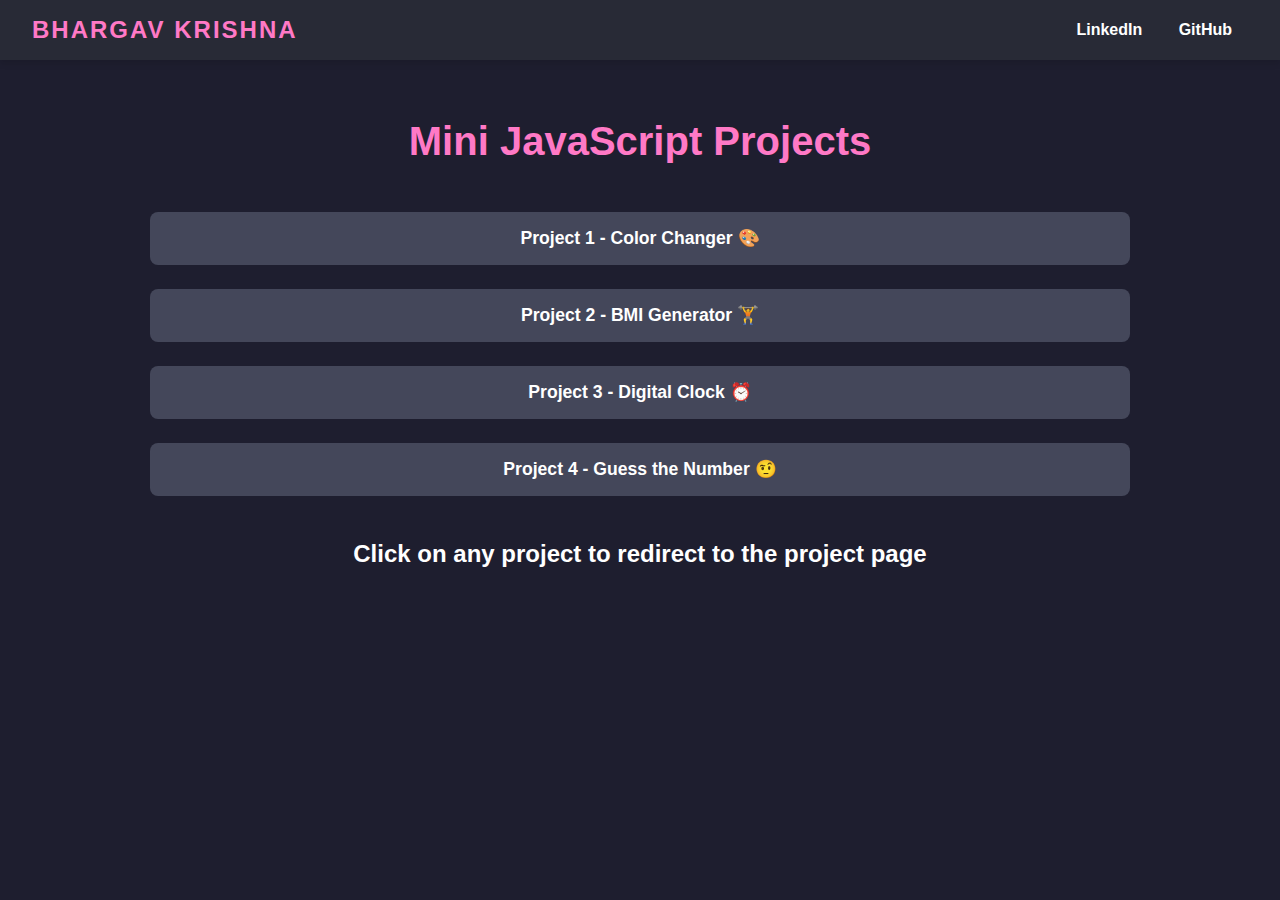
==== index.html @ c084b4f0 "Js mini projects" ====
<!DOCTYPE html>
<html lang="en">
<head>
    <title>Home</title>
    <meta charset="UTF-8" />
    <meta name="viewport" content="width=device-width, initial-scale=1.0" />
    <style>
        body {
            background-color: #1e1e2f;
            color: #ffffff;
            font-family: 'Arial', sans-serif;
            margin: 0;
            padding: 0;
        }

        nav {
            background-color: #282a36;
            padding: 1rem 2rem;
            display: flex;
            justify-content: space-between;
            align-items: center;
            box-shadow: 0 4px 6px rgba(0, 0, 0, 0.1);
            position: sticky;
            top: 0;
            z-index: 1000;
        }

        nav .logo {
            font-size: 1.5rem;
            font-weight: bold;
            color: #ff79c6;
            text-transform: uppercase;
            letter-spacing: 2px;
        }

        nav a {
            color: #ffffff;
            text-decoration: none;
            margin: 0 1rem;
            font-weight: bold;
            transition: color 0.3s;
        }

        nav a:hover {
            color: #ff79c6;
        }

        main {
            padding: 2rem;
            text-align: center;
        }

        h1 {
            font-size: 2.5rem;
            color: #ff79c6;
            margin-bottom: 2rem;
        }

        .projects {
            display: flex;
    flex-direction: column; 
    gap: 1.5rem; 
    padding: 1rem;
    align-items: center; 
        }

        .project-link {
            display: block;
    padding: 1rem;
    background-color: #44475a;
    color: #ffffff;
    text-decoration: none;
    border-radius: 8px;
    font-size: 1.1rem;
    font-weight: bold;
    transition: transform 0.3s, background-color 0.3s;
    width: 80%; 
    text-align: center;
        }

        .project-link:hover {
            background-color: #6272a4;
            transform: scale(1.05);
        }
    </style>
</head>
<body>
    <nav>
        <div class="logo">Bhargav Krishna</div>
        <div>
            <a href="https://www.linkedin.com/in/tzbhargav/" aria-current="page">LinkedIn</a>
            <a target="_blank" href="https://www.github.com/tzbhargav">GitHub</a>
        </div>
    </nav>
    <main>
        <h1>Mini JavaScript Projects</h1>
        <div class="projects">
            <a class="project-link" href="./Color Switcher/index.html">
                Project 1 - Color Changer 🎨
            </a>
            <a class="project-link" href="./BMI Calculator/index.html">
                Project 2 - BMI Generator 🏋️ 
            </a>
            <a class="project-link" href="./Digital Clock/index.html">
                Project 3 - Digital Clock ⏰
            </a>
            <a class="project-link" href="./Guess the number/index.html">
                Project 4 - Guess the Number 🤨
            </a>
            <h2>Click on any project to redirect to the project page</h2>
        </div>
    </main>
</body>
</html>
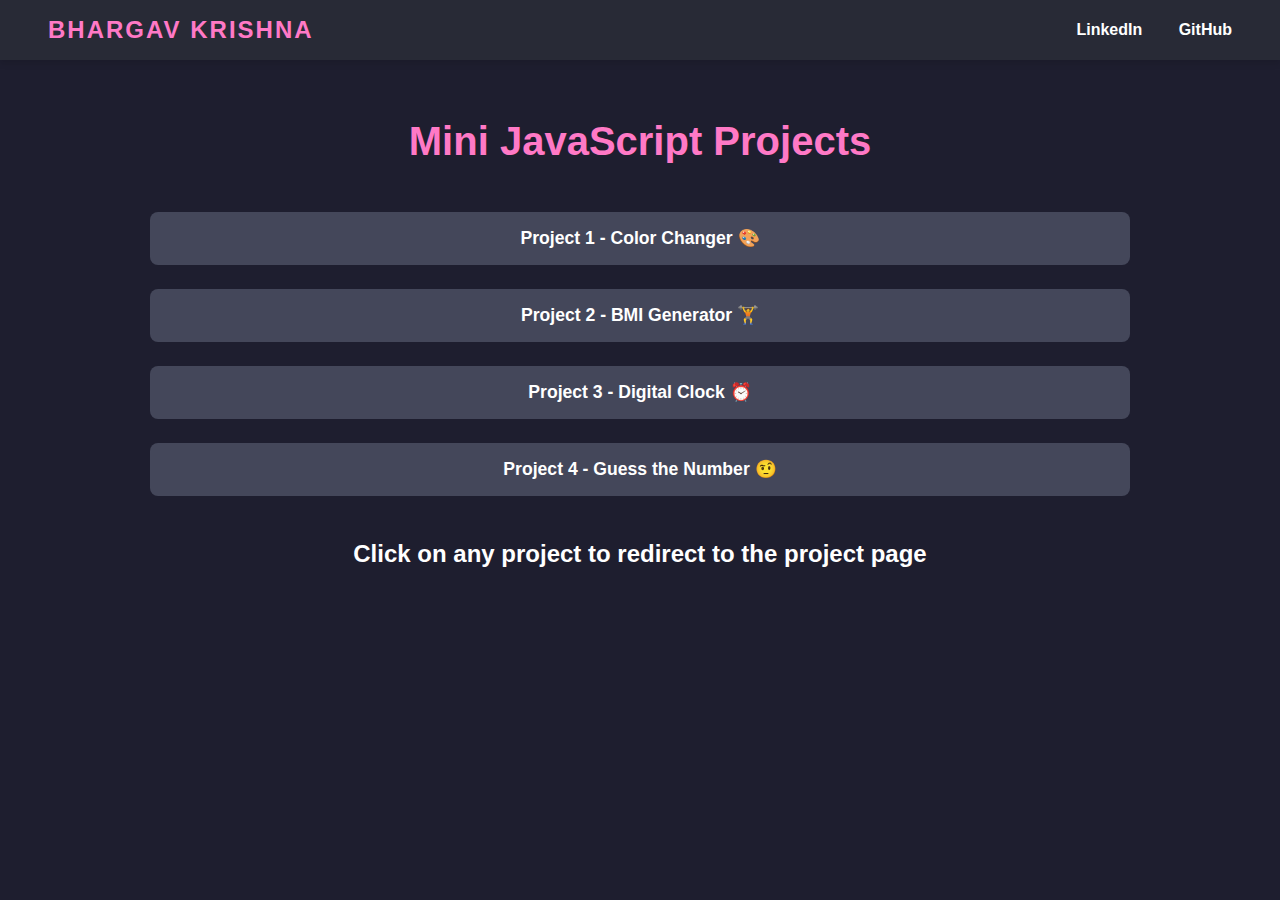
==== commit 61d8518a: "modified favicon" ====
--- a/index.html
+++ b/index.html
@@ -83,13 +83,14 @@
             transform: scale(1.05);
         }
     </style>
+    <link rel="shortcut icon" href="icons8-project-24.png" type="image/x-icon">
 </head>
 <body>
     <nav>
-        <div class="logo">Bhargav Krishna</div>
+        <a href=""><div class="logo">Bhargav Krishna</div></a>
         <div>
             <a href="https://www.linkedin.com/in/tzbhargav/" aria-current="page">LinkedIn</a>
-            <a target="_blank" href="https://www.github.com/tzbhargav">GitHub</a>
+            <a target="_blank" href="https://www.github.com/bhargavmalasala">GitHub</a>
         </div>
     </nav>
     <main>
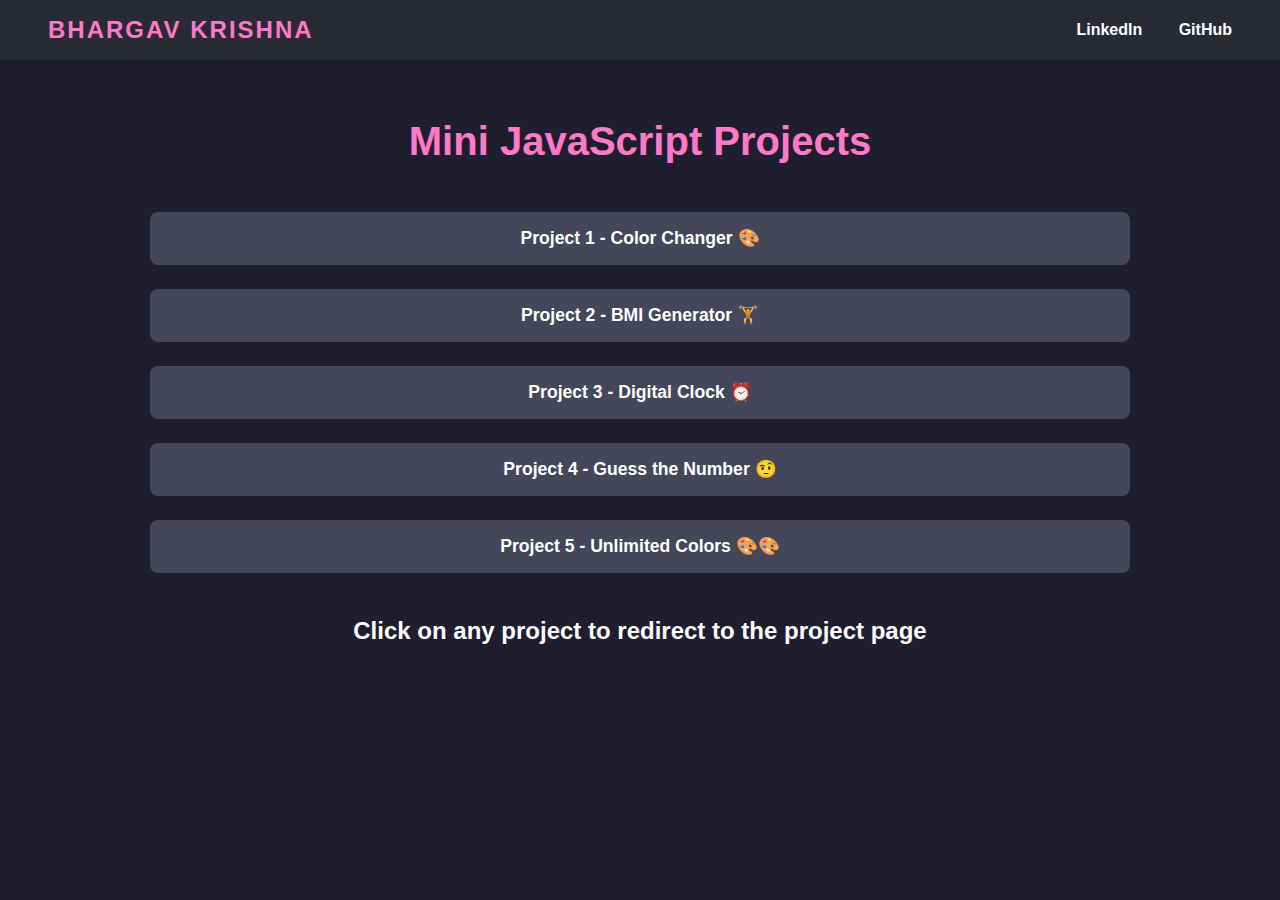
==== commit d86f3adf: "new one added" ====
--- a/index.html
+++ b/index.html
@@ -108,6 +108,9 @@
             <a class="project-link" href="./Guess the number/index.html">
                 Project 4 - Guess the Number 🤨
             </a>
+            <a class="project-link" href="./unlimited colors/index.html">
+                Project 5 - Unlimited Colors 🎨🎨 
+            </a>
             <h2>Click on any project to redirect to the project page</h2>
         </div>
     </main>
